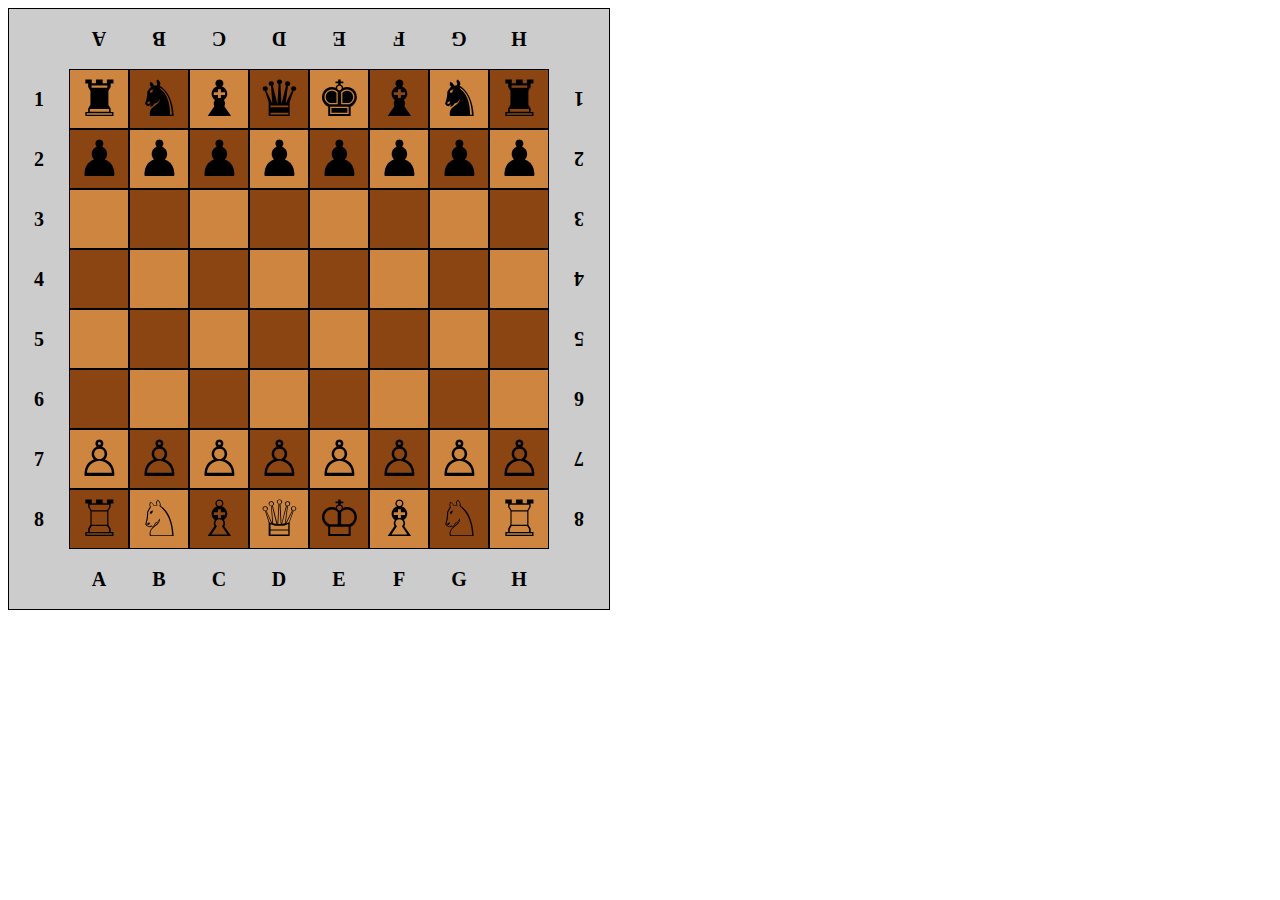
==== 5/index.html @ 6fa36e62 "build lesson5" ====
<!DOCTYPE html>
<html lang="en">
<head>
    <meta charset="UTF-8">
    <meta name="viewport" content="width=device-width, initial-scale=1.0">
    <meta http-equiv="X-UA-Compatible" content="ie=edge">
    <link rel="stylesheet" href="style.css">
    <title>Lesson 5</title>
    <script src="https://code.jquery.com/jquery-3.3.1.min.js"></script>
    <script src="script.js" defer></script>
    <!-- <script src="noneJQerry.js" defer></script> -->
</head>
<body>
    <div class="table">
        <div class="cell"></div>
        <div class="cell"></div>
        <div class="cell"></div>
        <div class="cell"></div>
        <div class="cell"></div>
        <div class="cell"></div>
        <div class="cell"></div>
        <div class="cell"></div>
        <div class="cell"></div>
        <div class="cell"></div>
        <div class="cell"></div>
        <div class="cell"></div>
        <div class="cell"></div>
        <div class="cell"></div>
        <div class="cell"></div>
        <div class="cell"></div>
        <div class="cell"></div>
        <div class="cell"></div>
        <div class="cell"></div>
        <div class="cell"></div>
        <div class="cell"></div>
        <div class="cell"></div>
        <div class="cell"></div>
        <div class="cell"></div>
        <div class="cell"></div>
        <div class="cell"></div>
        <div class="cell"></div>
        <div class="cell"></div>
        <div class="cell"></div>
        <div class="cell"></div>
        <div class="cell"></div>
        <div class="cell"></div>
        <div class="cell"></div>
        <div class="cell"></div>
        <div class="cell"></div>
        <div class="cell"></div>
        <div class="cell"></div>
        <div class="cell"></div>
        <div class="cell"></div>
        <div class="cell"></div>
        <div class="cell"></div>
        <div class="cell"></div>
        <div class="cell"></div>
        <div class="cell"></div>
        <div class="cell"></div>
        <div class="cell"></div>
        <div class="cell"></div>
        <div class="cell"></div>
        <div class="cell"></div>
        <div class="cell"></div>
        <div class="cell"></div>
        <div class="cell"></div>
        <div class="cell"></div>
        <div class="cell"></div>
        <div class="cell"></div>
        <div class="cell"></div>
        <div class="cell"></div>
        <div class="cell"></div>
        <div class="cell"></div>
        <div class="cell"></div>
        <div class="cell"></div>
        <div class="cell"></div>
        <div class="cell"></div>
        <div class="cell"></div>
        <div class="cell"></div>
        <div class="cell"></div>
        <div class="cell"></div>
        <div class="cell"></div>
        <div class="cell"></div>
        <div class="cell"></div>
        <div class="cell"></div>
        <div class="cell"></div>
        <div class="cell"></div>
        <div class="cell"></div>
        <div class="cell"></div>
        <div class="cell"></div>
        <div class="cell"></div>
        <div class="cell"></div>
        <div class="cell"></div>
        <div class="cell"></div>
        <div class="cell"></div>
        <div class="cell"></div>
        <div class="cell"></div>
        <div class="cell"></div>
        <div class="cell"></div>
        <div class="cell"></div>
        <div class="cell"></div>
        <div class="cell"></div>
        <div class="cell"></div>
        <div class="cell"></div>
        <div class="cell"></div>
        <div class="cell"></div>
        <div class="cell"></div>
        <div class="cell"></div>
        <div class="cell"></div>
        <div class="cell"></div>
        <div class="cell"></div>
        <div class="cell"></div>
        <div class="cell"></div>
        <div class="cell"></div>
    </div>
</body>
</html>
---- 5/style.css ----
.table {
  display: -webkit-box;
  display: -ms-flexbox;
  display: flex;
  width: 600px;
  height: 600px;
  -ms-flex-wrap: wrap;
      flex-wrap: wrap;
  border: 1px solid #000;
}

.cell {
  width: 60px;
  height: 60px;
  border: 1px solid #000;
  -webkit-box-sizing: border-box;
          box-sizing: border-box;
  display: -webkit-box;
  display: -ms-flexbox;
  display: flex;
  -webkit-box-pack: center;
      -ms-flex-pack: center;
          justify-content: center;
  -webkit-box-align: center;
      -ms-flex-align: center;
          align-items: center;
  font-size: 50px;
}

.whiteCell {
  background-color: #CD853F;
}

.blackCell {
  background-color: #8B4513;
}

.outTable {
  border: none;
  font-size: 20px;
  font-weight: bold;
  background-color: #ccc;
}

.active {
  background-color: green;
}
/*# sourceMappingURL=style.css.map */
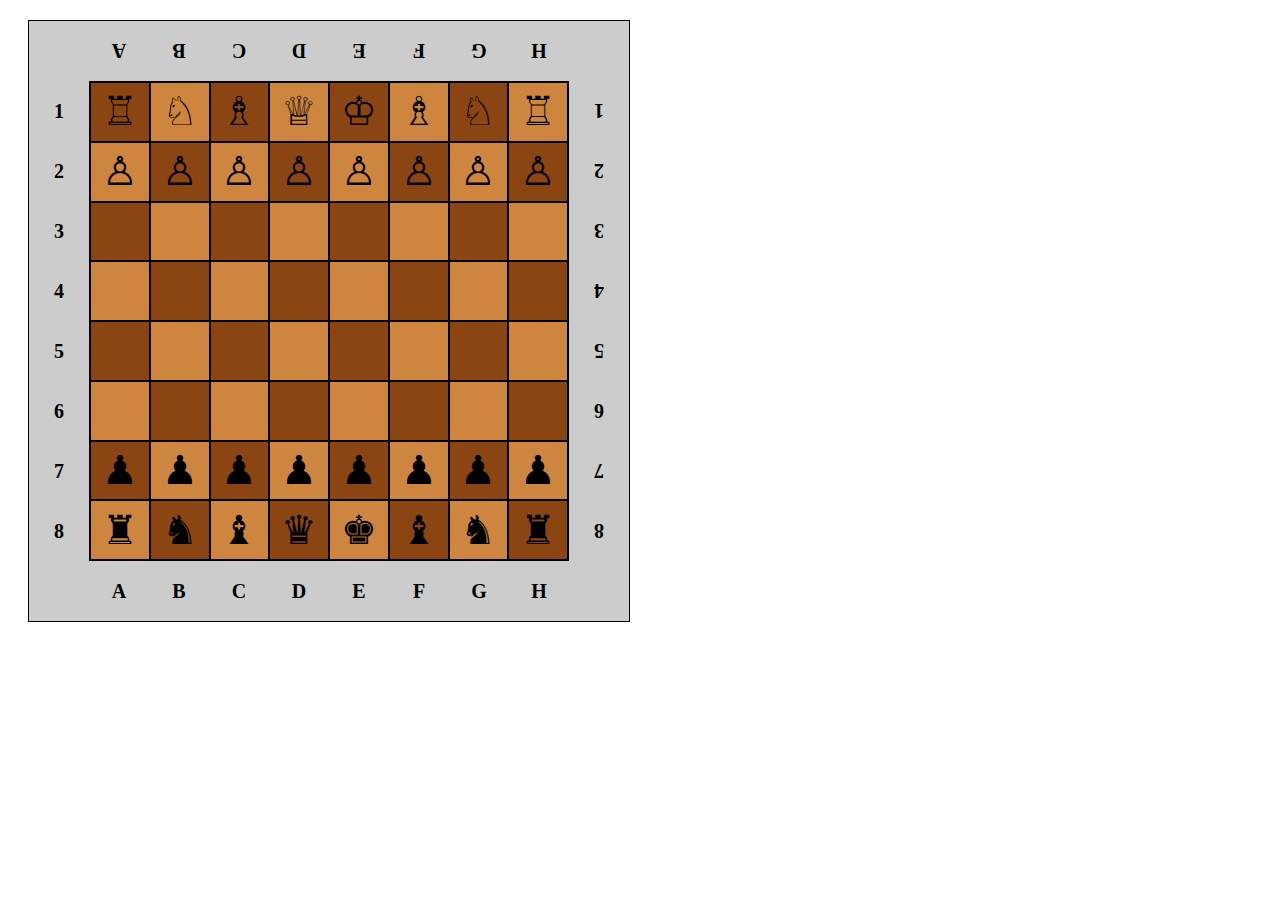
==== commit 770c6a7a: "передалал на гридах, упростил код" ====
--- a/5/index.html
+++ b/5/index.html
@@ -5,113 +5,119 @@
     <meta name="viewport" content="width=device-width, initial-scale=1.0">
     <meta http-equiv="X-UA-Compatible" content="ie=edge">
     <link rel="stylesheet" href="style.css">
-    <title>Lesson 5</title>
+    <title>Document</title>
     <script src="https://code.jquery.com/jquery-3.3.1.min.js"></script>
     <script src="script.js" defer></script>
     <!-- <script src="noneJQerry.js" defer></script> -->
 </head>
 <body>
     <div class="table">
-        <div class="cell"></div>
-        <div class="cell"></div>
-        <div class="cell"></div>
-        <div class="cell"></div>
-        <div class="cell"></div>
-        <div class="cell"></div>
-        <div class="cell"></div>
-        <div class="cell"></div>
-        <div class="cell"></div>
-        <div class="cell"></div>
-        <div class="cell"></div>
-        <div class="cell"></div>
-        <div class="cell"></div>
-        <div class="cell"></div>
-        <div class="cell"></div>
-        <div class="cell"></div>
-        <div class="cell"></div>
-        <div class="cell"></div>
-        <div class="cell"></div>
-        <div class="cell"></div>
-        <div class="cell"></div>
-        <div class="cell"></div>
-        <div class="cell"></div>
-        <div class="cell"></div>
-        <div class="cell"></div>
-        <div class="cell"></div>
-        <div class="cell"></div>
-        <div class="cell"></div>
-        <div class="cell"></div>
-        <div class="cell"></div>
-        <div class="cell"></div>
-        <div class="cell"></div>
-        <div class="cell"></div>
-        <div class="cell"></div>
-        <div class="cell"></div>
-        <div class="cell"></div>
-        <div class="cell"></div>
-        <div class="cell"></div>
-        <div class="cell"></div>
-        <div class="cell"></div>
-        <div class="cell"></div>
-        <div class="cell"></div>
-        <div class="cell"></div>
-        <div class="cell"></div>
-        <div class="cell"></div>
-        <div class="cell"></div>
-        <div class="cell"></div>
-        <div class="cell"></div>
-        <div class="cell"></div>
-        <div class="cell"></div>
-        <div class="cell"></div>
-        <div class="cell"></div>
-        <div class="cell"></div>
-        <div class="cell"></div>
-        <div class="cell"></div>
-        <div class="cell"></div>
-        <div class="cell"></div>
-        <div class="cell"></div>
-        <div class="cell"></div>
-        <div class="cell"></div>
-        <div class="cell"></div>
-        <div class="cell"></div>
-        <div class="cell"></div>
-        <div class="cell"></div>
-        <div class="cell"></div>
-        <div class="cell"></div>
-        <div class="cell"></div>
-        <div class="cell"></div>
-        <div class="cell"></div>
-        <div class="cell"></div>
-        <div class="cell"></div>
-        <div class="cell"></div>
-        <div class="cell"></div>
-        <div class="cell"></div>
-        <div class="cell"></div>
-        <div class="cell"></div>
-        <div class="cell"></div>
-        <div class="cell"></div>
-        <div class="cell"></div>
-        <div class="cell"></div>
-        <div class="cell"></div>
-        <div class="cell"></div>
-        <div class="cell"></div>
-        <div class="cell"></div>
-        <div class="cell"></div>
-        <div class="cell"></div>
-        <div class="cell"></div>
-        <div class="cell"></div>
-        <div class="cell"></div>
-        <div class="cell"></div>
-        <div class="cell"></div>
-        <div class="cell"></div>
-        <div class="cell"></div>
-        <div class="cell"></div>
-        <div class="cell"></div>
-        <div class="cell"></div>
-        <div class="cell"></div>
-        <div class="cell"></div>
-        <div class="cell"></div>
-        <div class="cell"></div>
+        <div class="wordsWrap">
+            <div class="word"></div>
+            <div class="word"></div>
+            <div class="word"></div>
+            <div class="word"></div>
+            <div class="word"></div>
+            <div class="word"></div>
+            <div class="word"></div>
+            <div class="word"></div>
+        </div>
+        <div class="numberWrap">
+            <div class="number"></div>
+            <div class="number"></div>
+            <div class="number"></div>
+            <div class="number"></div>
+            <div class="number"></div>
+            <div class="number"></div>
+            <div class="number"></div>
+            <div class="number"></div>
+        </div>
+        <div class="chess">
+            <div class="cell"></div>
+            <div class="cell"></div>
+            <div class="cell"></div>
+            <div class="cell"></div>
+            <div class="cell"></div>
+            <div class="cell"></div>
+            <div class="cell"></div>
+            <div class="cell"></div>
+            <div class="cell"></div>
+            <div class="cell"></div>
+            <div class="cell"></div>
+            <div class="cell"></div>
+            <div class="cell"></div>
+            <div class="cell"></div>
+            <div class="cell"></div>
+            <div class="cell"></div>
+            <div class="cell"></div>
+            <div class="cell"></div>
+            <div class="cell"></div>
+            <div class="cell"></div>
+            <div class="cell"></div>
+            <div class="cell"></div>
+            <div class="cell"></div>
+            <div class="cell"></div>
+            <div class="cell"></div>
+            <div class="cell"></div>
+            <div class="cell"></div>
+            <div class="cell"></div>
+            <div class="cell"></div>
+            <div class="cell"></div>
+            <div class="cell"></div>
+            <div class="cell"></div>
+            <div class="cell"></div>
+            <div class="cell"></div>
+            <div class="cell"></div>
+            <div class="cell"></div>
+            <div class="cell"></div>
+            <div class="cell"></div>
+            <div class="cell"></div>
+            <div class="cell"></div>
+            <div class="cell"></div>
+            <div class="cell"></div>
+            <div class="cell"></div>
+            <div class="cell"></div>
+            <div class="cell"></div>
+            <div class="cell"></div>
+            <div class="cell"></div>
+            <div class="cell"></div>
+            <div class="cell"></div>
+            <div class="cell"></div>
+            <div class="cell"></div>
+            <div class="cell"></div>
+            <div class="cell"></div>
+            <div class="cell"></div>
+            <div class="cell"></div>
+            <div class="cell"></div>
+            <div class="cell"></div>
+            <div class="cell"></div>
+            <div class="cell"></div>
+            <div class="cell"></div>
+            <div class="cell"></div>
+            <div class="cell"></div>
+            <div class="cell"></div>
+            <div class="cell"></div>
+        </div>
+        <div class="numberWrap">
+            <div class="number"></div>
+            <div class="number"></div>
+            <div class="number"></div>
+            <div class="number"></div>
+            <div class="number"></div>
+            <div class="number"></div>
+            <div class="number"></div>
+            <div class="number"></div>
+        </div>
+        <div class="wordsWrap">
+            <div class="word"></div>
+            <div class="word"></div>
+            <div class="word"></div>
+            <div class="word"></div>
+            <div class="word"></div>
+            <div class="word"></div>
+            <div class="word"></div>
+            <div class="word"></div>
+        </div>
     </div>
 </body>
 </html>--- a/5/style.css
+++ b/5/style.css
@@ -1,20 +1,28 @@
 .table {
-  display: -webkit-box;
-  display: -ms-flexbox;
-  display: flex;
+  margin: 20px;
   width: 600px;
   height: 600px;
-  -ms-flex-wrap: wrap;
-      flex-wrap: wrap;
+  background-color: #ccc;
   border: 1px solid #000;
+  display: -ms-grid;
+  display: grid;
+  -ms-grid-rows: (1fr)[10];
+  -ms-grid-columns: (1fr)[10];
+      grid-template: repeat(10, 1fr)/repeat(10, 1fr);
 }
 
-.cell {
-  width: 60px;
-  height: 60px;
-  border: 1px solid #000;
-  -webkit-box-sizing: border-box;
-          box-sizing: border-box;
+.wordsWrap {
+  -ms-grid-column: 2;
+  -ms-grid-column-span: 8;
+  grid-column: 2 / span 8;
+  display: -ms-grid;
+  display: grid;
+  -ms-grid-rows: 1fr;
+  -ms-grid-columns: (1fr)[8];
+      grid-template: 1fr/repeat(8, 1fr);
+}
+
+.word {
   display: -webkit-box;
   display: -ms-flexbox;
   display: flex;
@@ -24,7 +32,61 @@
   -webkit-box-align: center;
       -ms-flex-align: center;
           align-items: center;
-  font-size: 50px;
+  font-size: 20px;
+  font-weight: bold;
+}
+
+.numberWrap {
+  -ms-grid-row: 2;
+  -ms-grid-row-span: 8;
+  grid-row: 2 / span 8;
+  display: -ms-grid;
+  display: grid;
+  -ms-grid-rows: (1fr)[8];
+  -ms-grid-columns: 1fr;
+      grid-template: repeat(8, 1fr)/1fr;
+}
+
+.number {
+  display: -webkit-box;
+  display: -ms-flexbox;
+  display: flex;
+  -webkit-box-pack: center;
+      -ms-flex-pack: center;
+          justify-content: center;
+  -webkit-box-align: center;
+      -ms-flex-align: center;
+          align-items: center;
+  font-size: 20px;
+  font-weight: bold;
+}
+
+.chess {
+  -ms-grid-row: 2;
+  -ms-grid-row-span: 8;
+  -ms-grid-column: 2;
+  -ms-grid-column-span: 8;
+  grid-area: 2 / 2 / span 8 / span 8;
+  border: 1px solid #000;
+  display: -ms-grid;
+  display: grid;
+  -ms-grid-rows: (1fr)[8];
+  -ms-grid-columns: (1fr)[8];
+      grid-template: repeat(8, 1fr)/repeat(8, 1fr);
+}
+
+.cell {
+  border: 1px solid #000;
+  display: -webkit-box;
+  display: -ms-flexbox;
+  display: flex;
+  -webkit-box-pack: center;
+      -ms-flex-pack: center;
+          justify-content: center;
+  -webkit-box-align: center;
+      -ms-flex-align: center;
+          align-items: center;
+  font-size: 40px;
 }
 
 .whiteCell {
@@ -35,13 +97,6 @@
   background-color: #8B4513;
 }
 
-.outTable {
-  border: none;
-  font-size: 20px;
-  font-weight: bold;
-  background-color: #ccc;
-}
-
 .active {
   background-color: green;
 }
